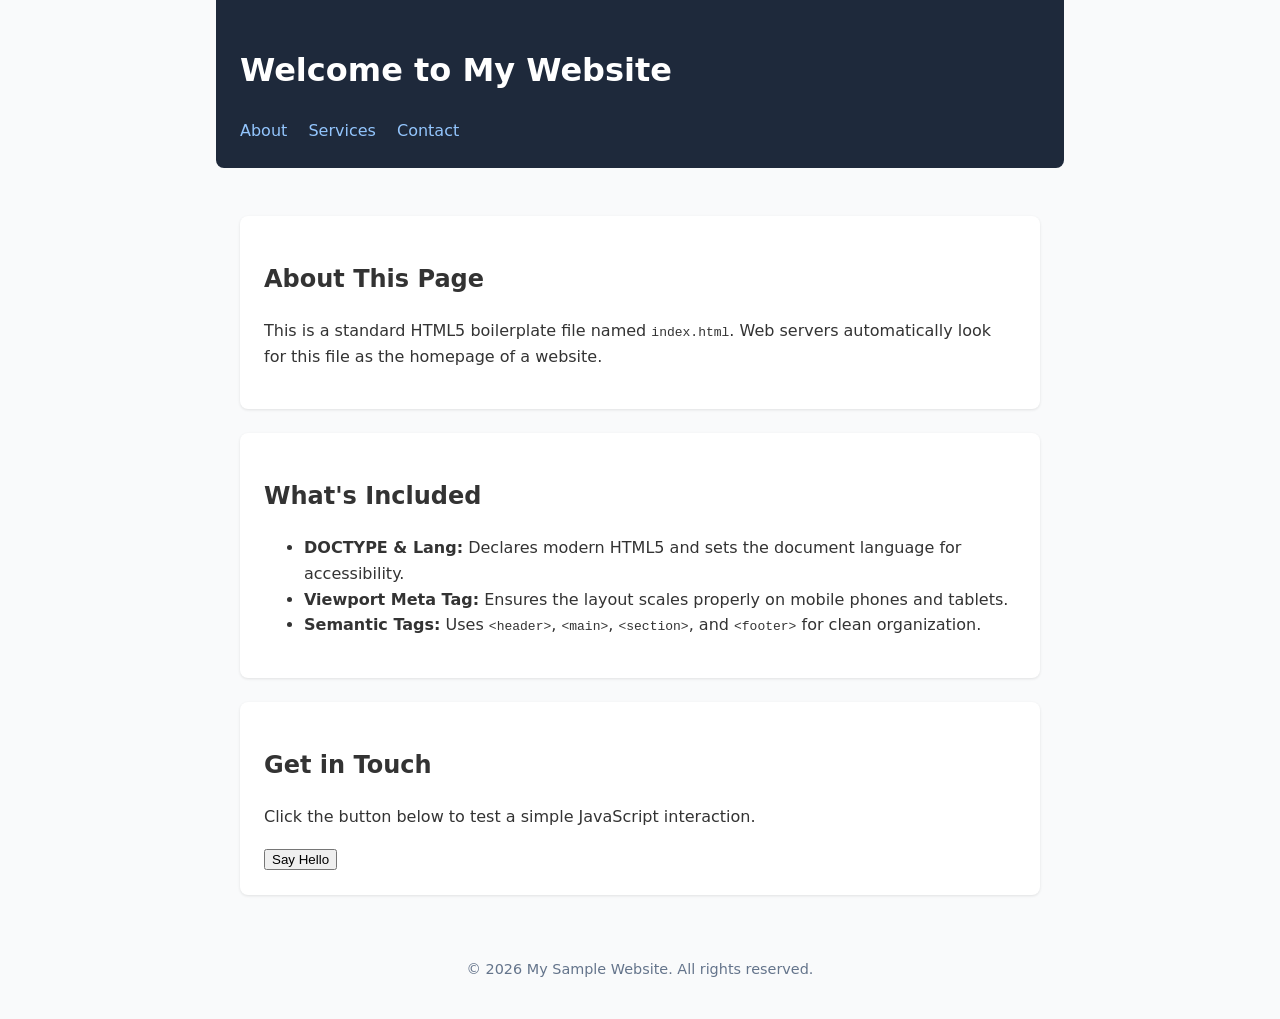
==== index.html @ 550fca1e "Made the request and main file, also some minor tweaks so that the server works as accepted" ====
<!DOCTYPE html>
<html lang="en">
<head>
  <meta charset="UTF-8">
  <meta name="viewport" content="width=device-width, initial-scale=1.0">
  <meta name="description" content="A sample HTML5 starter page">
  <title>My Sample Website</title>
  
  <!-- Optional: Link to an external CSS file -->
  <!-- <link rel="stylesheet" href="styles.css"> -->

  <style>
    body {
      font-family: system-ui, -apple-system, sans-serif;
      line-height: 1.6;
      margin: 0;
      padding: 0;
      color: #333;
      background-color: #f9fafb;
    }
    header, main, footer {
      max-width: 800px;
      margin: 0 auto;
      padding: 1.5rem;
    }
    header {
      background: #1e293b;
      color: #fff;
      border-radius: 0 0 8px 8px;
    }
    nav a {
      color: #93c5fd;
      margin-right: 1rem;
      text-decoration: none;
    }
    nav a:hover {
      text-decoration: underline;
    }
    .card {
      background: #fff;
      padding: 1.5rem;
      margin-top: 1.5rem;
      border-radius: 8px;
      box-shadow: 0 1px 3px rgba(0,0,0,0.1);
    }
    footer {
      text-align: center;
      font-size: 0.9rem;
      color: #64748b;
    }
  </style>
</head>
<body>

  <header>
    <h1>Welcome to My Website</h1>
    <nav>
      <a href="#about">About</a>
      <a href="#services">Services</a>
      <a href="#contact">Contact</a>
    </nav>
  </header>

  <main>
    <section id="about" class="card">
      <h2>About This Page</h2>
      <p>This is a standard HTML5 boilerplate file named <code>index.html</code>. Web servers automatically look for this file as the homepage of a website.</p>
    </section>

    <section id="services" class="card">
      <h2>What's Included</h2>
      <ul>
        <li><strong>DOCTYPE &amp; Lang:</strong> Declares modern HTML5 and sets the document language for accessibility.</li>
        <li><strong>Viewport Meta Tag:</strong> Ensures the layout scales properly on mobile phones and tablets.</li>
        <li><strong>Semantic Tags:</strong> Uses <code>&lt;header&gt;</code>, <code>&lt;main&gt;</code>, <code>&lt;section&gt;</code>, and <code>&lt;footer&gt;</code> for clean organization.</li>
      </ul>
    </section>

    <section id="contact" class="card">
      <h2>Get in Touch</h2>
      <p>Click the button below to test a simple JavaScript interaction.</p>
      <button id="greetBtn" type="button">Say Hello</button>
    </section>
  </main>

  <footer>
    <p>&copy; 2026 My Sample Website. All rights reserved.</p>
  </footer>

  <!-- Optional: Link to an external JavaScript file -->
  <!-- <script src="script.js"></script> -->
  <script>
    document.getElementById('greetBtn').addEventListener('click', function () {
      alert('Hello! Your index.html file is working properly.');
    });
  </script>

</body>
</html>
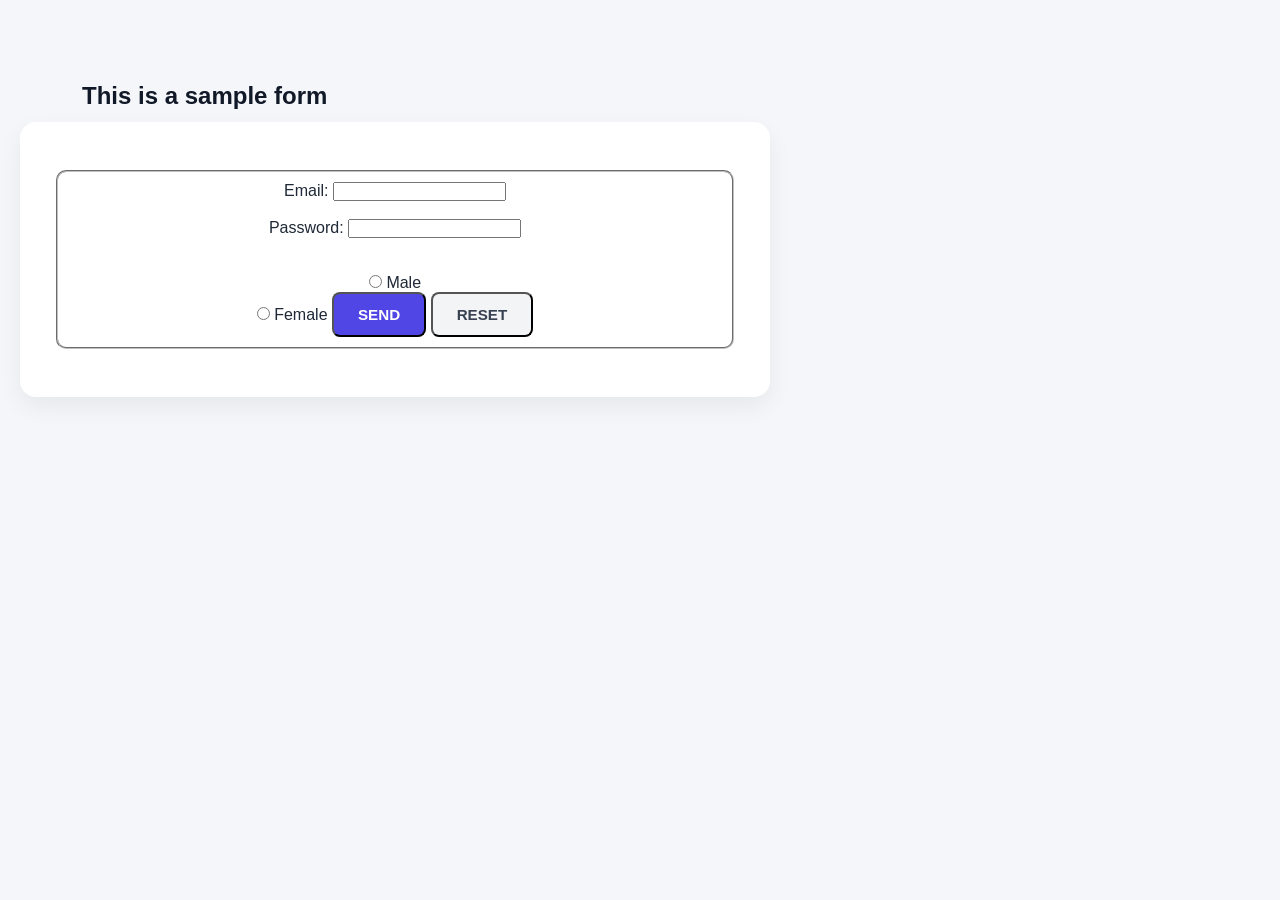
==== commit 040338c9: "the server is now running" ====
--- a/index.html
+++ b/index.html
@@ -1,100 +1,30 @@
-
 <!DOCTYPE html>
 <html lang="en">
 <head>
   <meta charset="UTF-8">
   <meta name="viewport" content="width=device-width, initial-scale=1.0">
-  <meta name="description" content="A sample HTML5 starter page">
-  <title>My Sample Website</title>
-  
-  <!-- Optional: Link to an external CSS file -->
-  <!-- <link rel="stylesheet" href="styles.css"> -->
+  <title>FORM</title>
+  <link rel = "stylesheet" href="styles.css" type="text/css">
 
-  <style>
-    body {
-      font-family: system-ui, -apple-system, sans-serif;
-      line-height: 1.6;
-      margin: 0;
-      padding: 0;
-      color: #333;
-      background-color: #f9fafb;
-    }
-    header, main, footer {
-      max-width: 800px;
-      margin: 0 auto;
-      padding: 1.5rem;
-    }
-    header {
-      background: #1e293b;
-      color: #fff;
-      border-radius: 0 0 8px 8px;
-    }
-    nav a {
-      color: #93c5fd;
-      margin-right: 1rem;
-      text-decoration: none;
-    }
-    nav a:hover {
-      text-decoration: underline;
-    }
-    .card {
-      background: #fff;
-      padding: 1.5rem;
-      margin-top: 1.5rem;
-      border-radius: 8px;
-      box-shadow: 0 1px 3px rgba(0,0,0,0.1);
-    }
-    footer {
-      text-align: center;
-      font-size: 0.9rem;
-      color: #64748b;
-    }
-  </style>
 </head>
 <body>
+  <h1 class="title">This is a sample form</h1>
+  <div class = "form-container">
+  <form method="post" ><fieldset>
+    <label for="email" value = "example@email.com">Email: </label>
+    <input type="email" name = "email" width="10px" maxlength="20px"><BR><br>
+    <label for ="password" >Password: </label>
+    <input name = "password" type = "password" width = "10px" maxlength="12px"><br><br>
+        <br><input type="radio" name = "male">
+  <label for = "male">Male</label>    <br><input type="radio" name = "female">
+  <label for = "female">Female</label>
+    <input class = "actions btn btn-primary"type="submit" value="SEND">
+    <input class = "actions btn btn-secondary" type="reset" value="RESET">
+</fieldset>
+    
+</div>
 
-  <header>
-    <h1>Welcome to My Website</h1>
-    <nav>
-      <a href="#about">About</a>
-      <a href="#services">Services</a>
-      <a href="#contact">Contact</a>
-    </nav>
-  </header>
 
-  <main>
-    <section id="about" class="card">
-      <h2>About This Page</h2>
-      <p>This is a standard HTML5 boilerplate file named <code>index.html</code>. Web servers automatically look for this file as the homepage of a website.</p>
-    </section>
-
-    <section id="services" class="card">
-      <h2>What's Included</h2>
-      <ul>
-        <li><strong>DOCTYPE &amp; Lang:</strong> Declares modern HTML5 and sets the document language for accessibility.</li>
-        <li><strong>Viewport Meta Tag:</strong> Ensures the layout scales properly on mobile phones and tablets.</li>
-        <li><strong>Semantic Tags:</strong> Uses <code>&lt;header&gt;</code>, <code>&lt;main&gt;</code>, <code>&lt;section&gt;</code>, and <code>&lt;footer&gt;</code> for clean organization.</li>
-      </ul>
-    </section>
-
-    <section id="contact" class="card">
-      <h2>Get in Touch</h2>
-      <p>Click the button below to test a simple JavaScript interaction.</p>
-      <button id="greetBtn" type="button">Say Hello</button>
-    </section>
-  </main>
-
-  <footer>
-    <p>&copy; 2026 My Sample Website. All rights reserved.</p>
-  </footer>
-
-  <!-- Optional: Link to an external JavaScript file -->
-  <!-- <script src="script.js"></script> -->
-  <script>
-    document.getElementById('greetBtn').addEventListener('click', function () {
-      alert('Hello! Your index.html file is working properly.');
-    });
-  </script>
-
+  </form>
 </body>
-</html>
+</html>
--- a/styles.css
+++ b/styles.css
@@ -0,0 +1,81 @@
+* {
+      box-sizing: border-box;
+      margin: 0;
+      padding: 0;
+    }
+
+    body {
+      font-family: -apple-system, BlinkMacSystemFont, "Segoe UI", Roboto, Helvetica, Arial, sans-serif;
+      background-color: #f4f6f9;
+      color: #1f2937;
+      /* display: flex; */
+      align-items: center;
+      justify-content: center;
+      min-height: 100vh;
+      padding: 20px;
+    }
+
+    /* Main error card */
+    .form-container {
+      background: #ffffff;
+      max-width: 750px;
+      width: 100%;
+      padding: 48px 36px;
+      border-radius: 16px;
+      box-shadow: 0 10px 25px rgba(0, 0, 0, 0.06);
+      text-align: center;
+    }
+
+
+
+    .title {
+      margin:5%;
+      font-size: 1.5rem;
+      font-weight: 700;
+      color: #111827;
+      margin-bottom: 12px;
+    }
+
+    fieldset{
+        border-radius: 10px;
+        padding: 10px 10px;
+        max-width: 750px;
+    }
+
+    /* Action buttons */
+    .actions {
+      display: flex;
+      gap: 12px;
+      justify-content: center;
+      flex-wrap: wrap;
+    }
+
+    .btn {
+      display: inline-block;
+      padding: 12px 24px;
+      font-size: 0.95rem;
+      font-weight: 600;
+      text-decoration: none;
+      border-radius: 8px;
+      transition: transform 0.2s ease, background-color 0.2s ease;
+    }
+
+    .btn-primary {
+      background-color: #4f46e5;
+      color: #ffffff;
+    }
+
+    .btn-primary:hover {
+      background-color: #4338ca;
+      transform: translateY(-2px);
+    }
+
+    .btn-secondary {
+      background-color: #f3f4f6;
+      color: #374151;
+    }
+
+    .btn-secondary:hover {
+      background-color: #e5e7eb;
+      transform: translateY(-2px);
+    }
